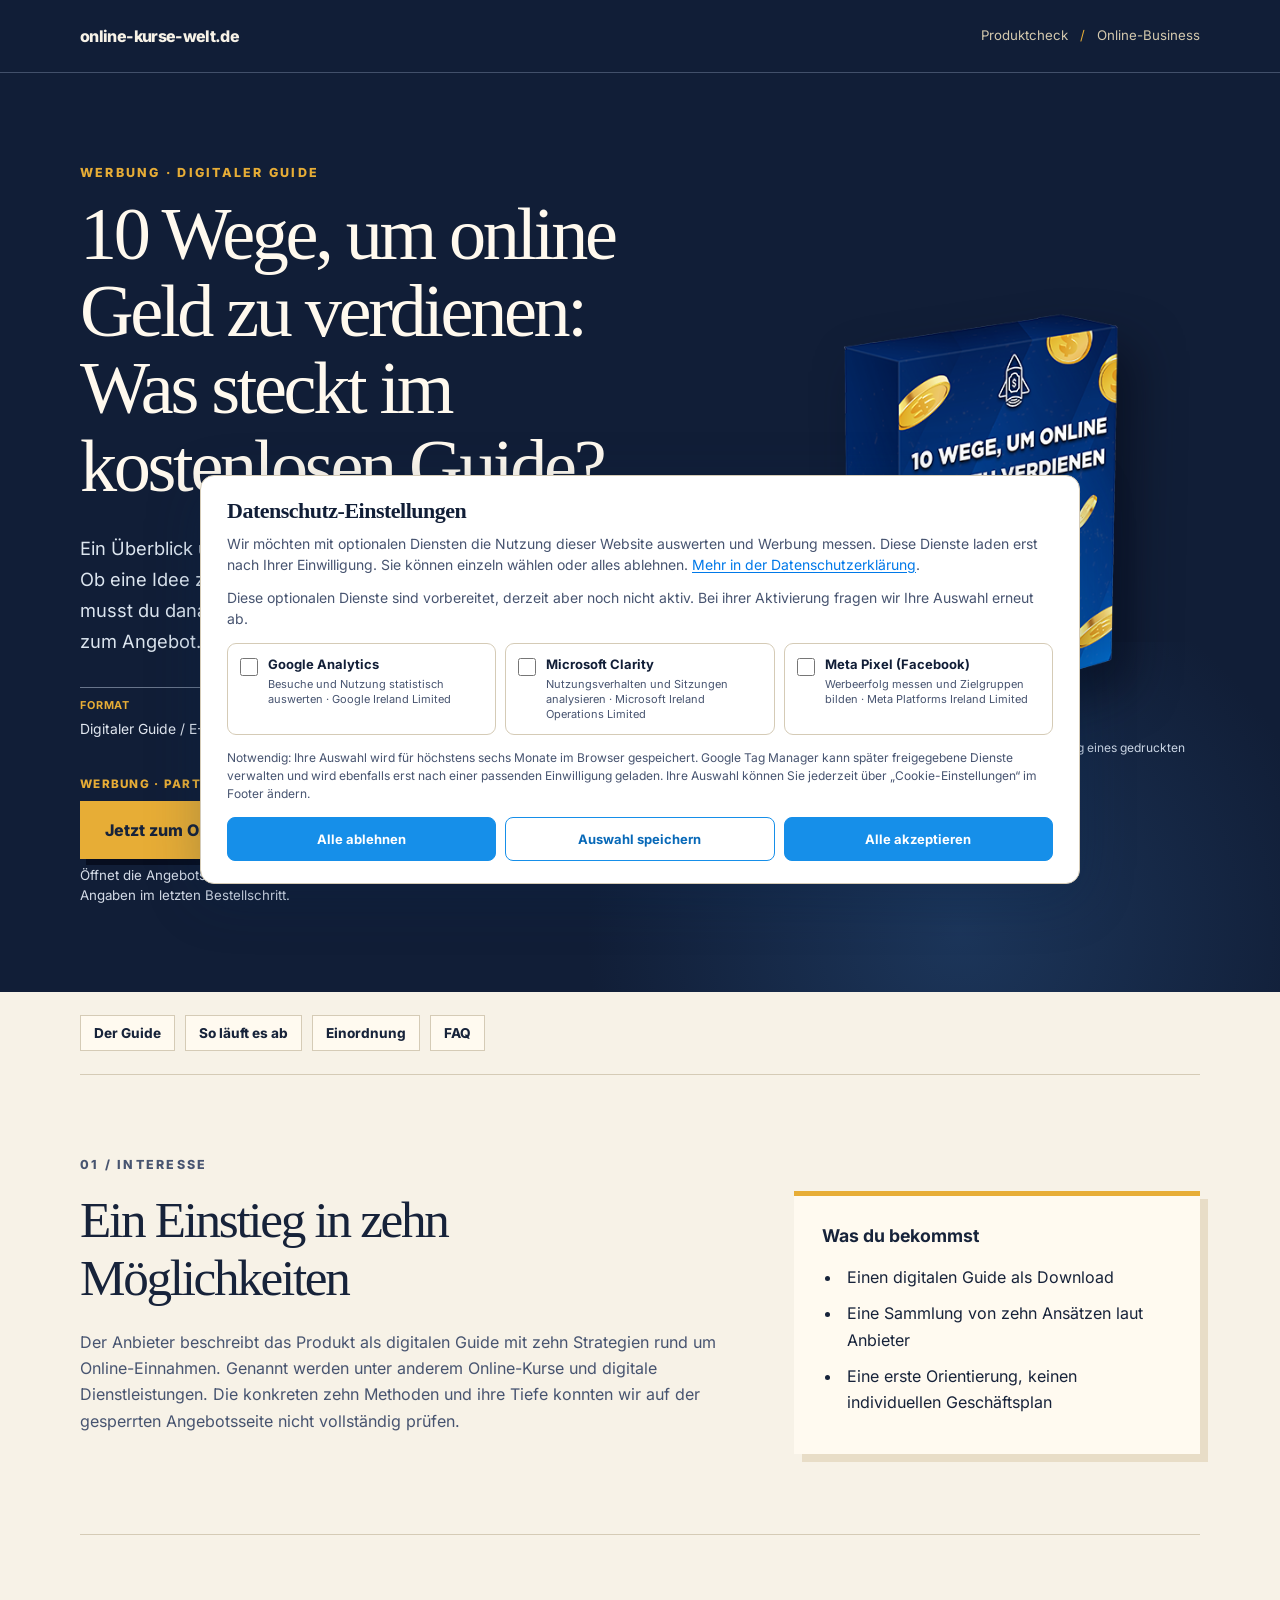
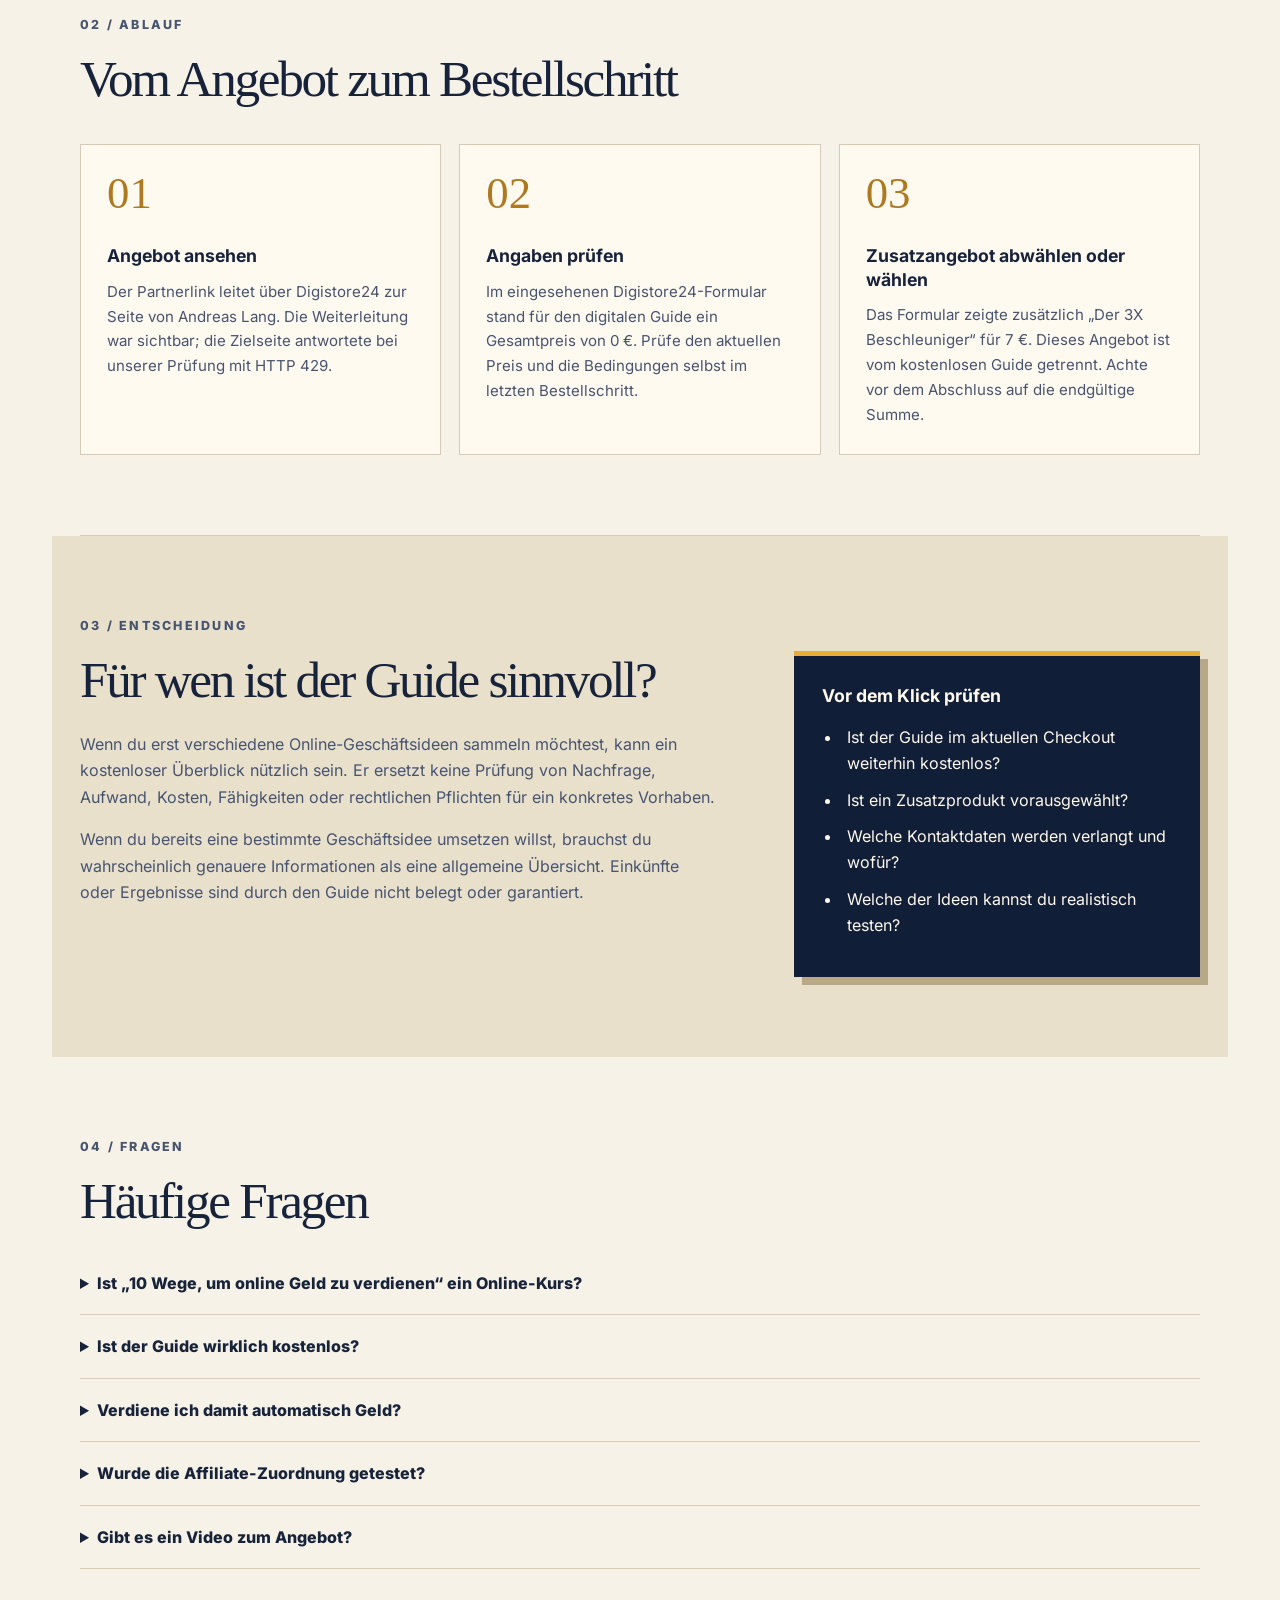
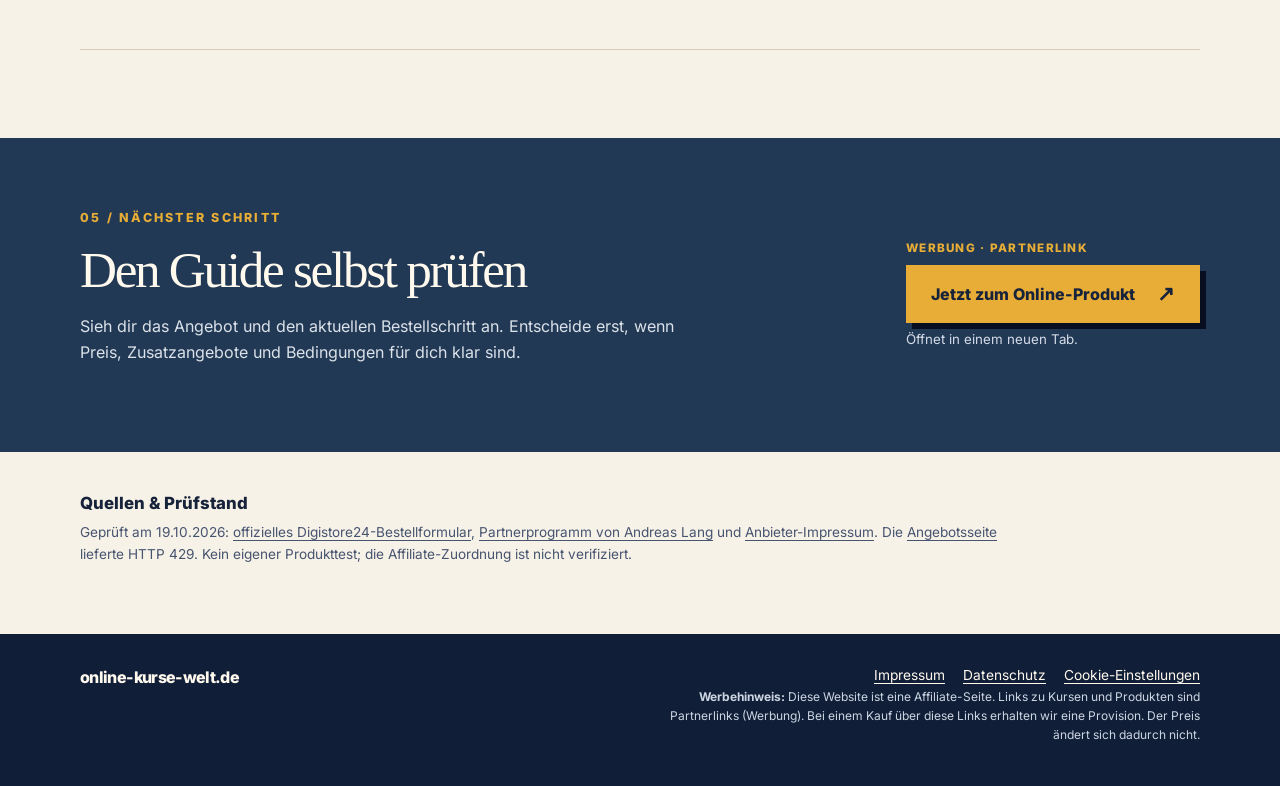
==== 10-wege-online-geld-verdienen.html @ e843b4a4 "Add 10 Wege digital guide affiliate landing page" ====
<!doctype html>
<html lang="de">
<head>
  <meta charset="utf-8">
  <meta name="viewport" content="width=device-width, initial-scale=1">
  <meta name="theme-color" content="#111e37">
  <title>10 Wege, um online Geld zu verdienen: kostenloser Guide im Check</title>
  <meta name="description" content="Was steckt im kostenlosen digitalen Guide „10 Wege, um online Geld zu verdienen“? Inhalte, Checkout, Zusatzangebot und Grenzen sachlich erklärt.">
  <link rel="canonical" href="https://www.online-kurse-welt.de/10-wege-online-geld-verdienen">
  <meta property="og:type" content="article">
  <meta property="og:title" content="10 Wege, um online Geld zu verdienen – Guide im Check">
  <meta property="og:description" content="Der kostenlose digitale Guide: Inhalte, Preis und wichtige Fragen vor dem Bestellschritt.">
  <meta property="og:url" content="https://www.online-kurse-welt.de/10-wege-online-geld-verdienen">
  <meta property="og:image" content="https://www.online-kurse-welt.de/assets/10-wege-online-geld-verdienen.png">
  <link rel="icon" type="image/svg+xml" href="favicon.svg">
  <link rel="stylesheet" href="fonts.css">
  <link rel="stylesheet" href="10-wege-online-geld-verdienen.css">
  <link rel="stylesheet" href="consent.css">
  <script src="consent-config.js" defer></script>
  <script src="consent.js" defer></script>
</head>
<body>
  <header class="masthead"><div class="wrap masthead-inner"><a class="home-link" href="/" aria-label="online-kurse-welt.de – Startseite">online-kurse-welt.de</a><span>Produktcheck <span aria-hidden="true">/</span> Online-Business</span></div></header>
  <main>
    <section class="hero" aria-labelledby="page-title"><div class="wrap hero-grid">
      <div class="hero-copy">
        <p class="kicker">Werbung · Digitaler Guide</p>
        <h1 id="page-title">10 Wege, um online Geld zu verdienen: Was steckt im kostenlosen Guide?</h1>
        <p class="lead">Ein Überblick über verschiedene Ansätze kann ein guter Anfang sein. Ob eine Idee zu deinen Fähigkeiten, deiner Zeit und deinem Markt passt, musst du danach selbst prüfen. Hier findest du die belegten Eckdaten zum Angebot.</p>
        <div class="hero-facts"><span><strong>Format</strong> Digitaler Guide / E-Book</span><span><strong>Preis im geprüften Formular</strong> 0 €</span><span><strong>Zusatzangebot</strong> optional, 7 €</span></div>
        <div class="cta-block"><span class="ad-tag">Werbung · Partnerlink</span><a class="cta" href="https://www.digistore24.com/redir/589848/mysticmarketing/" target="_blank" rel="sponsored noopener noreferrer" aria-label="Jetzt zum Online-Produkt 10 Wege, um online Geld zu verdienen bei Andreas Lang, Werbung, öffnet in neuem Tab">Jetzt zum Online-Produkt <span aria-hidden="true">↗</span></a><small>Öffnet die Angebotsseite in einem neuen Tab. Maßgeblich sind die Angaben im letzten Bestellschritt.</small></div>
      </div>
      <figure class="cover"><img src="assets/10-wege-online-geld-verdienen.png" alt="Anbieter-Mockup des digitalen Guides 10 Wege, um online Geld zu verdienen" width="500" height="500"><figcaption>Anbieter-Mockup des digitalen Guides; keine Abbildung eines gedruckten Buchs.</figcaption></figure>
    </div></section>

    <div class="wrap content">
      <nav class="jump" aria-label="Auf dieser Seite"><a href="#inhalt">Der Guide</a><a href="#ablauf">So läuft es ab</a><a href="#einordnung">Einordnung</a><a href="#faq">FAQ</a></nav>
      <section class="section" id="inhalt" aria-labelledby="inhalt-title"><p class="section-no">01 / INTERESSE</p><div class="section-grid"><div><h2 id="inhalt-title">Ein Einstieg in zehn Möglichkeiten</h2><p>Der Anbieter beschreibt das Produkt als digitalen Guide mit zehn Strategien rund um Online-Einnahmen. Genannt werden unter anderem Online-Kurse und digitale Dienstleistungen. Die konkreten zehn Methoden und ihre Tiefe konnten wir auf der gesperrten Angebotsseite nicht vollständig prüfen.</p></div><aside class="note"><h3>Was du bekommst</h3><ul><li>Einen digitalen Guide als Download</li><li>Eine Sammlung von zehn Ansätzen laut Anbieter</li><li>Eine erste Orientierung, keinen individuellen Geschäftsplan</li></ul></aside></div></section>

      <section class="section" id="ablauf" aria-labelledby="ablauf-title"><p class="section-no">02 / ABLAUF</p><h2 id="ablauf-title">Vom Angebot zum Bestellschritt</h2><div class="steps"><div><span class="step-num">01</span><h3>Angebot ansehen</h3><p>Der Partnerlink leitet über Digistore24 zur Seite von Andreas Lang. Die Weiterleitung war sichtbar; die Zielseite antwortete bei unserer Prüfung mit HTTP 429.</p></div><div><span class="step-num">02</span><h3>Angaben prüfen</h3><p>Im eingesehenen Digistore24-Formular stand für den digitalen Guide ein Gesamtpreis von 0 €. Prüfe den aktuellen Preis und die Bedingungen selbst im letzten Bestellschritt.</p></div><div><span class="step-num">03</span><h3>Zusatzangebot abwählen oder wählen</h3><p>Das Formular zeigte zusätzlich „Der 3X Beschleuniger“ für 7 €. Dieses Angebot ist vom kostenlosen Guide getrennt. Achte vor dem Abschluss auf die endgültige Summe.</p></div></div></section>

      <section class="section verdict" id="einordnung" aria-labelledby="einordnung-title"><p class="section-no">03 / ENTSCHEIDUNG</p><div class="section-grid"><div><h2 id="einordnung-title">Für wen ist der Guide sinnvoll?</h2><p>Wenn du erst verschiedene Online-Geschäftsideen sammeln möchtest, kann ein kostenloser Überblick nützlich sein. Er ersetzt keine Prüfung von Nachfrage, Aufwand, Kosten, Fähigkeiten oder rechtlichen Pflichten für ein konkretes Vorhaben.</p><p>Wenn du bereits eine bestimmte Geschäftsidee umsetzen willst, brauchst du wahrscheinlich genauere Informationen als eine allgemeine Übersicht. Einkünfte oder Ergebnisse sind durch den Guide nicht belegt oder garantiert.</p></div><div class="check-panel"><h3>Vor dem Klick prüfen</h3><ul><li>Ist der Guide im aktuellen Checkout weiterhin kostenlos?</li><li>Ist ein Zusatzprodukt vorausgewählt?</li><li>Welche Kontaktdaten werden verlangt und wofür?</li><li>Welche der Ideen kannst du realistisch testen?</li></ul></div></div></section>

      <section class="section faq" id="faq" aria-labelledby="faq-title"><p class="section-no">04 / FRAGEN</p><h2 id="faq-title">Häufige Fragen</h2><details><summary>Ist „10 Wege, um online Geld zu verdienen“ ein Online-Kurs?</summary><p>Das eingesehene offizielle Bestellformular bezeichnet das Produkt als digitalen Guide beziehungsweise E-Book. Ein Kursformat konnten wir für dieses Produkt nicht belegen.</p></details><details><summary>Ist der Guide wirklich kostenlos?</summary><p>Im am 19. Oktober 2026 eingesehenen Digistore24-Formular standen 0 € für den Guide. Daneben erschien ein separates Zusatzangebot für 7 €. Es gilt immer der aktuelle Gesamtbetrag im letzten Bestellschritt.</p></details><details><summary>Verdiene ich damit automatisch Geld?</summary><p>Nein. Der Guide sammelt Ideen. Ob daraus Einnahmen entstehen, hängt von Umsetzung, Nachfrage, Zeit, Kosten und vielen weiteren Faktoren ab. Es gibt hier keinen belegten Einkommensnachweis.</p></details><details><summary>Wurde die Affiliate-Zuordnung getestet?</summary><p>Die Weiterleitung über Digistore24 übergab die Partnerkennung an die Ziel-URL. Eine tatsächliche spätere Provisionszuordnung konnten wir wegen HTTP 429 auf der Zielseite nicht nachweisen.</p></details><details><summary>Gibt es ein Video zum Angebot?</summary><p>Eine offizielle Video Sales Letter oder ein verwendbares Produktvideo konnten wir auf der aktuell gesperrten Angebotsseite nicht verifizieren. Deshalb ist hier kein Videoplayer eingebunden.</p></details></section>
    </div>
    <section class="closing" aria-labelledby="closing-title"><div class="wrap closing-grid"><div><p class="kicker">05 / NÄCHSTER SCHRITT</p><h2 id="closing-title">Den Guide selbst prüfen</h2><p>Sieh dir das Angebot und den aktuellen Bestellschritt an. Entscheide erst, wenn Preis, Zusatzangebote und Bedingungen für dich klar sind.</p></div><div class="cta-block"><span class="ad-tag">Werbung · Partnerlink</span><a class="cta" href="https://www.digistore24.com/redir/589848/mysticmarketing/" target="_blank" rel="sponsored noopener noreferrer" aria-label="Jetzt zum Online-Produkt 10 Wege, um online Geld zu verdienen bei Andreas Lang, Werbung, öffnet in neuem Tab">Jetzt zum Online-Produkt <span aria-hidden="true">↗</span></a><small>Öffnet in einem neuen Tab.</small></div></div></section>
    <section class="sources wrap" aria-labelledby="sources-title"><h2 id="sources-title">Quellen &amp; Prüfstand</h2><p>Geprüft am 19.10.2026: <a href="https://www.digistore24.com/product/589848" target="_blank" rel="noopener noreferrer">offizielles Digistore24-Bestellformular</a>, <a href="https://www.andreaslangdigital.com/10wegeumonlinegeldzuverdienen/partnerprogramm/" target="_blank" rel="noopener noreferrer">Partnerprogramm von Andreas Lang</a> und <a href="https://www.andreaslangdigital.com/impressum/" target="_blank" rel="noopener noreferrer">Anbieter-Impressum</a>. Die <a href="https://www.andreaslangdigital.com/10wegegeldzuverdienen/" target="_blank" rel="noopener noreferrer">Angebotsseite</a> lieferte HTTP 429. Kein eigener Produkttest; die Affiliate-Zuordnung ist nicht verifiziert.</p></section>
  </main>
  <footer class="footer"><div class="wrap footer-grid"><a class="home-link" href="/">online-kurse-welt.de</a><div><nav aria-label="Footer-Navigation"><a href="/impressum">Impressum</a><a href="/datenschutz">Datenschutz</a><button type="button" data-cookie-settings>Cookie-Einstellungen</button></nav><p class="affiliate-disclaimer"><strong>Werbehinweis:</strong> Diese Website ist eine Affiliate-Seite. Links zu Kursen und Produkten sind Partnerlinks (Werbung). Bei einem Kauf über diese Links erhalten wir eine Provision. Der Preis ändert sich dadurch nicht.</p></div></div></footer>
</body>
</html>
---- fonts.css ----
@font-face {
  font-family: Inter;
  font-style: normal;
  font-weight: 400 800;
  font-display: swap;
  src: url("assets/inter-latin.woff2") format("woff2");
}
---- 10-wege-online-geld-verdienen.css ----
:root{--navy:#111e37;--ink:#17233a;--muted:#475470;--line:#d5cbb6;--paper:#f7f2e7;--gold:#e7ad36;--bright:#fffaf0}
*{box-sizing:border-box}html{scroll-behavior:smooth}body{margin:0;background:var(--paper);color:var(--ink);font-family:Inter,Arial,sans-serif;font-size:16px;line-height:1.65}a{color:inherit}button{font:inherit;cursor:pointer}.wrap{width:min(1120px,calc(100% - 48px));margin-inline:auto}.masthead{background:var(--navy);color:#f7f2e7;border-bottom:1px solid #42506a}.masthead-inner{min-height:72px;display:flex;align-items:center;justify-content:space-between;gap:20px}.home-link{font-weight:800;letter-spacing:-.04em;text-decoration:none}.masthead-inner>span{font-size:.83rem;color:#d4c9ae}.masthead-inner>span span{padding:0 8px;color:var(--gold)}.hero{background:var(--navy);color:#fff9ee;position:relative;overflow:hidden}.hero:before{content:"";position:absolute;inset:auto -10% -230px 40%;height:580px;background:radial-gradient(circle,#254977 0,transparent 70%);opacity:.55}.hero-grid{position:relative;display:grid;grid-template-columns:minmax(0,1.17fr) minmax(290px,.83fr);align-items:center;gap:50px;padding-block:90px 86px}.kicker,.section-no{font-size:.78rem;font-weight:800;letter-spacing:.18em;text-transform:uppercase;color:var(--gold)}h1,h2,h3,p,figure{margin-top:0}h1,h2{font-family:Georgia,'Times New Roman',serif;font-weight:400;letter-spacing:-.045em}h1{font-size:clamp(2.8rem,5.8vw,5.2rem);line-height:1.04;margin-bottom:28px;max-width:780px}.lead{font-size:1.14rem;line-height:1.7;color:#dce5ef;max-width:640px}.hero-facts{display:flex;flex-wrap:wrap;gap:18px;margin:30px 0 34px}.hero-facts span{border-top:1px solid #68758b;padding-top:9px;color:#e1e7f0;font-size:.87rem;min-width:145px}.hero-facts strong{display:block;color:var(--gold);font-size:.68rem;text-transform:uppercase;letter-spacing:.08em;margin-bottom:3px}.cta-block{display:flex;flex-direction:column;align-items:flex-start;gap:7px}.ad-tag{font-size:.73rem;letter-spacing:.11em;text-transform:uppercase;font-weight:800;color:var(--gold)}.cta{display:inline-flex;align-items:center;justify-content:space-between;gap:22px;min-height:58px;padding:14px 23px;background:var(--gold);color:#17233a;text-decoration:none;font-weight:800;border:2px solid var(--gold);box-shadow:6px 6px 0 #070e20;line-height:1.25}.cta:hover{background:#ffcf68;border-color:#ffcf68}.cta span{font-size:1.3rem}.cta-block small{color:#d5dce8;line-height:1.5;max-width:440px}.cover{margin:0;text-align:center}.cover img{display:block;width:min(100%,500px);height:auto;filter:drop-shadow(18px 25px 23px #03081488);margin:auto}.cover figcaption{font-size:.75rem;color:#cbd6e5;line-height:1.45}.content{padding-bottom:88px}.jump{display:flex;flex-wrap:wrap;gap:10px;padding:23px 0;border-bottom:1px solid var(--line)}.jump a{text-decoration:none;font-size:.85rem;font-weight:750;border:1px solid var(--line);padding:6px 13px;background:#fffaf0}.jump a:hover{border-color:var(--navy)}.section{padding:80px 0;border-bottom:1px solid var(--line)}.section-no{color:#9b6516;margin-bottom:15px}.section-grid{display:grid;grid-template-columns:minmax(0,1.1fr) minmax(250px,.7fr);gap:clamp(28px,6vw,110px)}h2{font-size:clamp(2.15rem,4vw,3.75rem);line-height:1.13;margin-bottom:22px}h3{font-size:1.1rem;line-height:1.35;margin-bottom:12px}.section p{max-width:670px;color:var(--muted)}.note,.check-panel{padding:28px;background:var(--bright);border-top:5px solid var(--gold);align-self:start;box-shadow:8px 8px 0 #e8ddc7}.note ul,.check-panel ul{padding-left:20px;margin-bottom:0}.note li,.check-panel li{padding-left:5px;margin-bottom:10px}.steps{display:grid;grid-template-columns:repeat(3,minmax(0,1fr));gap:18px;margin-top:36px}.steps>div{background:var(--bright);padding:26px;border:1px solid var(--line)}.step-num{font-family:Georgia,serif;font-size:2.8rem;color:#ad7921;line-height:1;display:block;margin-bottom:28px}.steps p{margin-bottom:0;font-size:.94rem}.verdict{background:#e9e0cc;padding-inline:28px;margin-inline:-28px;border:0}.check-panel{background:var(--navy);color:#fff9ee;box-shadow:8px 8px 0 #b7a988}.faq details{border-bottom:1px solid var(--line);padding:18px 0}.faq summary{font-weight:800;cursor:pointer;padding-right:30px}.faq details p{margin:12px 0 0}.closing{background:#223955;color:#fff9ee;padding:70px 0}.closing-grid{display:grid;grid-template-columns:minmax(0,1fr) auto;align-items:center;gap:50px}.closing p:not(.kicker){color:#dbe2e9;max-width:600px}.closing h2{margin-bottom:14px}.sources{padding-block:42px 55px}.sources h2{font-family:Inter,Arial,sans-serif;letter-spacing:0;font-weight:800;font-size:1.05rem;margin-bottom:8px}.sources p{font-size:.85rem;color:var(--muted);max-width:930px}.sources a{text-underline-offset:3px}.footer{background:var(--navy);color:#fff9ee;padding:30px 0}.footer-grid{display:flex;justify-content:space-between;gap:30px}.footer-grid>div{max-width:530px}.footer nav{display:flex;justify-content:flex-end;flex-wrap:wrap;gap:18px;font-size:.86rem}.footer nav a,.footer button{color:#fff9ee;text-decoration:underline;text-underline-offset:3px}.footer button{border:0;background:none;padding:0}.affiliate-disclaimer{font-size:.75rem;color:#ccd6e3;text-align:right;line-height:1.6}.consent-panel{--line:#d5cbb6;--navy:#111e37;--muted:#475470}a:focus-visible,button:focus-visible,summary:focus-visible{outline:3px solid #d6890d;outline-offset:4px}@media(max-width:800px){.hero-grid{grid-template-columns:1fr;gap:30px;padding-block:60px}.cover img{max-width:380px}.section-grid,.closing-grid{grid-template-columns:1fr}.steps{grid-template-columns:1fr}.closing-grid{gap:25px}}@media(max-width:550px){.wrap{width:min(440px,calc(100% - 32px))}.masthead-inner{min-height:64px}.masthead-inner>span{font-size:.72rem;text-align:right}.hero-grid{padding-block:45px 55px}h1{font-size:clamp(2.55rem,11vw,3.4rem)}.lead{font-size:1rem}.hero-facts{gap:12px}.hero-facts span{min-width:calc(50% - 10px)}.cover img{max-width:320px}.section{padding-block:55px}.verdict{margin-inline:0;padding:34px 18px}.closing{padding-block:55px}.footer-grid{flex-direction:column}.footer nav{justify-content:flex-start}.affiliate-disclaimer{text-align:left}.cta{width:100%}.cta-block{width:100%}}
---- consent.css ----
.consent-panel[hidden]{display:none}
.consent-panel{position:fixed;z-index:1000;bottom:16px;left:16px;right:16px;width:min(880px,calc(100% - 32px));max-height:calc(100dvh - 32px);overflow:auto;margin-inline:auto;padding:22px 26px;background:#fff;border:1px solid var(--line);border-radius:14px;box-shadow:0 14px 54px #08265040;color:var(--navy)}
.consent-heading{display:flex;align-items:start;justify-content:space-between;gap:16px}
.consent-heading h2{font-size:22px;line-height:1.2;letter-spacing:-.5px;margin:0 0 8px;font-weight:800}
.consent-panel p{color:var(--muted);font-size:14px;line-height:1.5;margin:0 0 12px}
.consent-panel a{color:#0079e9;text-decoration:underline;text-underline-offset:2px}
.consent-services{display:grid;grid-template-columns:repeat(3,minmax(0,1fr));gap:9px;margin:14px 0}
.consent-service{display:flex;align-items:flex-start;gap:10px;border:1px solid var(--line);border-radius:9px;padding:12px;background:#fff;cursor:pointer}
.consent-service:has(input:checked){border-color:#67baff;background:#f2faff}
.consent-service input{width:18px;height:18px;margin:2px 0 0;accent-color:#168fe9;flex:none}
.consent-service strong{display:block;font-size:13px;line-height:1.3}
.consent-service small{display:block;margin-top:5px;color:var(--muted);font-size:11px;line-height:1.35}
.consent-technical{font-size:12px!important;margin-bottom:14px!important}
.consent-actions{display:grid;grid-template-columns:repeat(3,minmax(0,1fr));gap:9px}
.consent-actions button{min-height:44px;border:1px solid #168fe9;border-radius:8px;padding:9px 12px;background:#168fe9;color:#fff;font-size:13px;font-weight:700;line-height:1.25}
.consent-actions button:hover{background:#0875c9;border-color:#0875c9}
.consent-actions button[data-consent-action="save"]{background:#fff;color:#0869b8}
.consent-actions button[data-consent-action="save"]:hover{background:#eaf7ff}
.cookie-settings-button{padding:0;border:0;background:none;color:inherit;font-size:inherit;cursor:pointer}
.cookie-settings-button:hover{text-decoration:underline}
@media(max-width:650px){.consent-panel{bottom:8px;left:8px;right:8px;width:calc(100% - 16px);max-height:calc(100dvh - 16px);padding:16px}.consent-heading h2{font-size:19px}.consent-services{grid-template-columns:1fr;gap:6px;margin:10px 0}.consent-service{padding:8px 10px}.consent-service small{margin-top:2px}.consent-actions{grid-template-columns:1fr;gap:7px}.consent-actions button{min-height:40px}.consent-panel p{font-size:12px;margin-bottom:8px}}
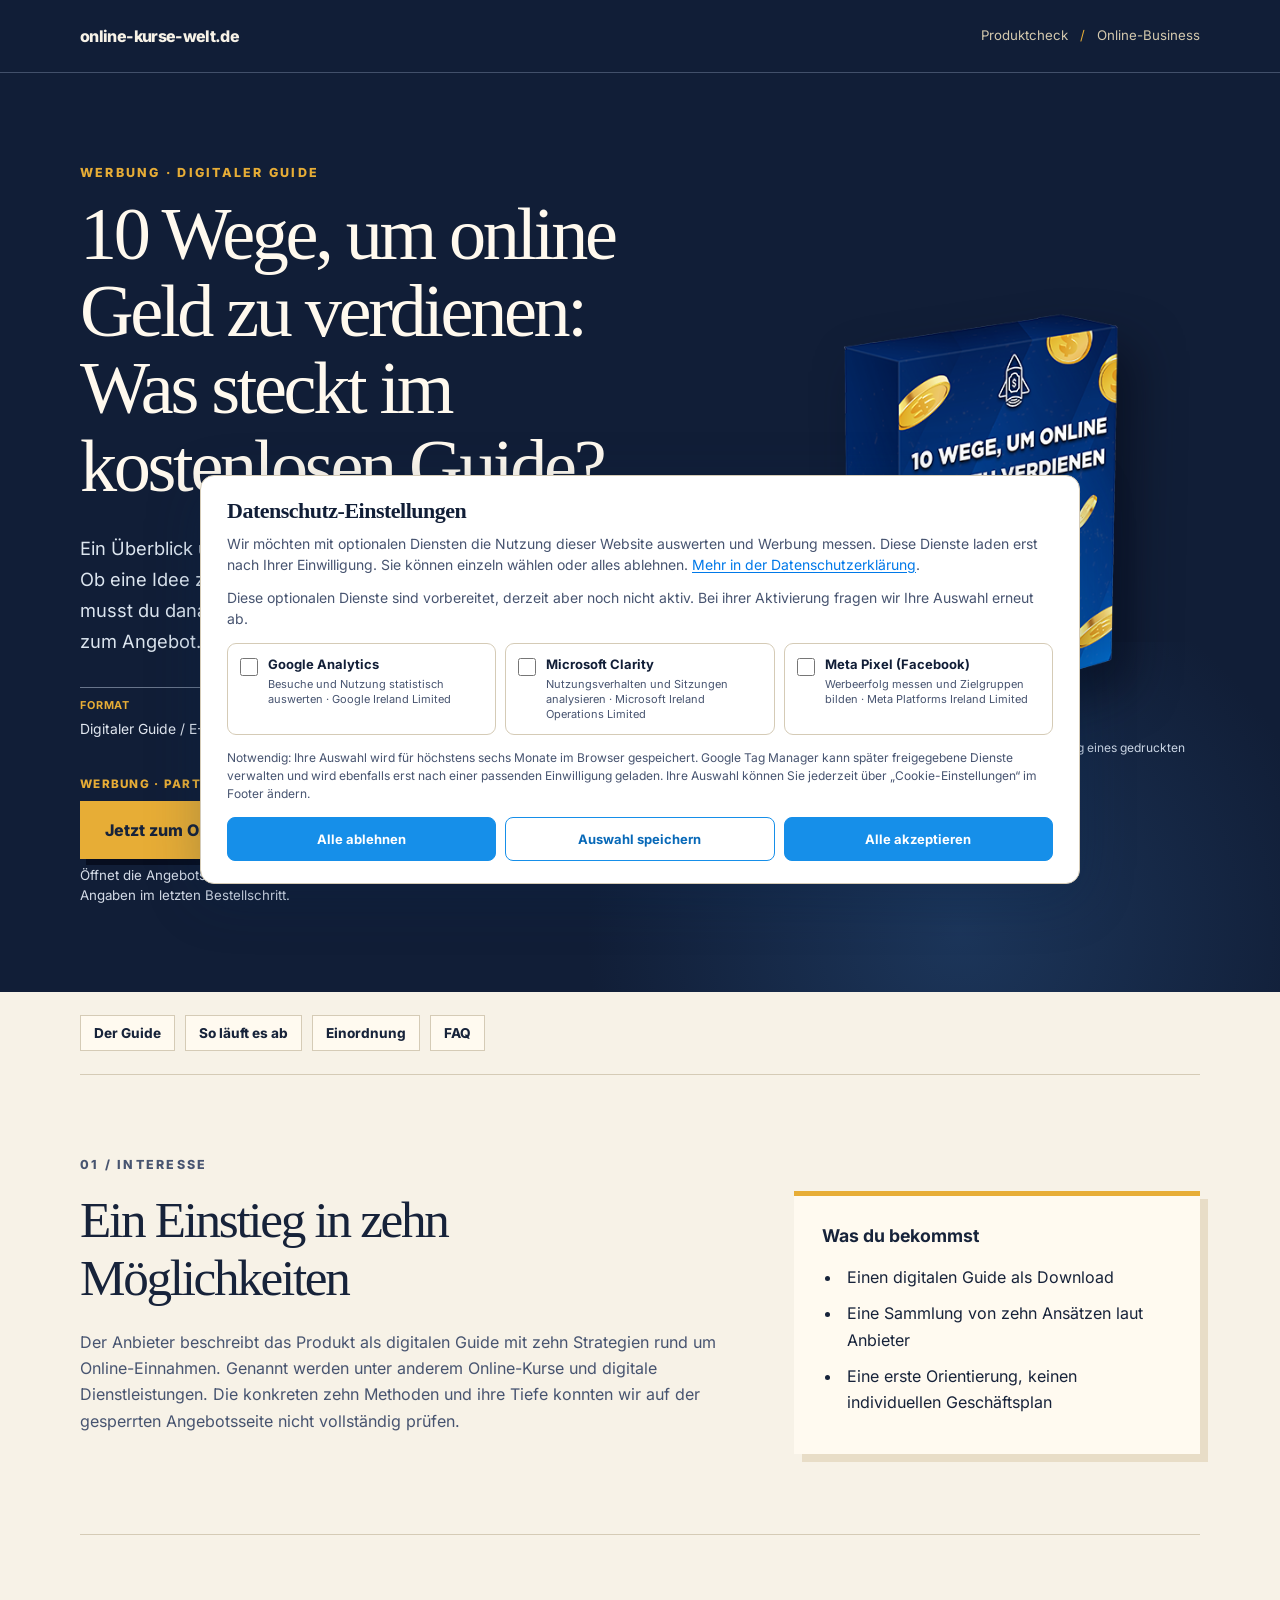
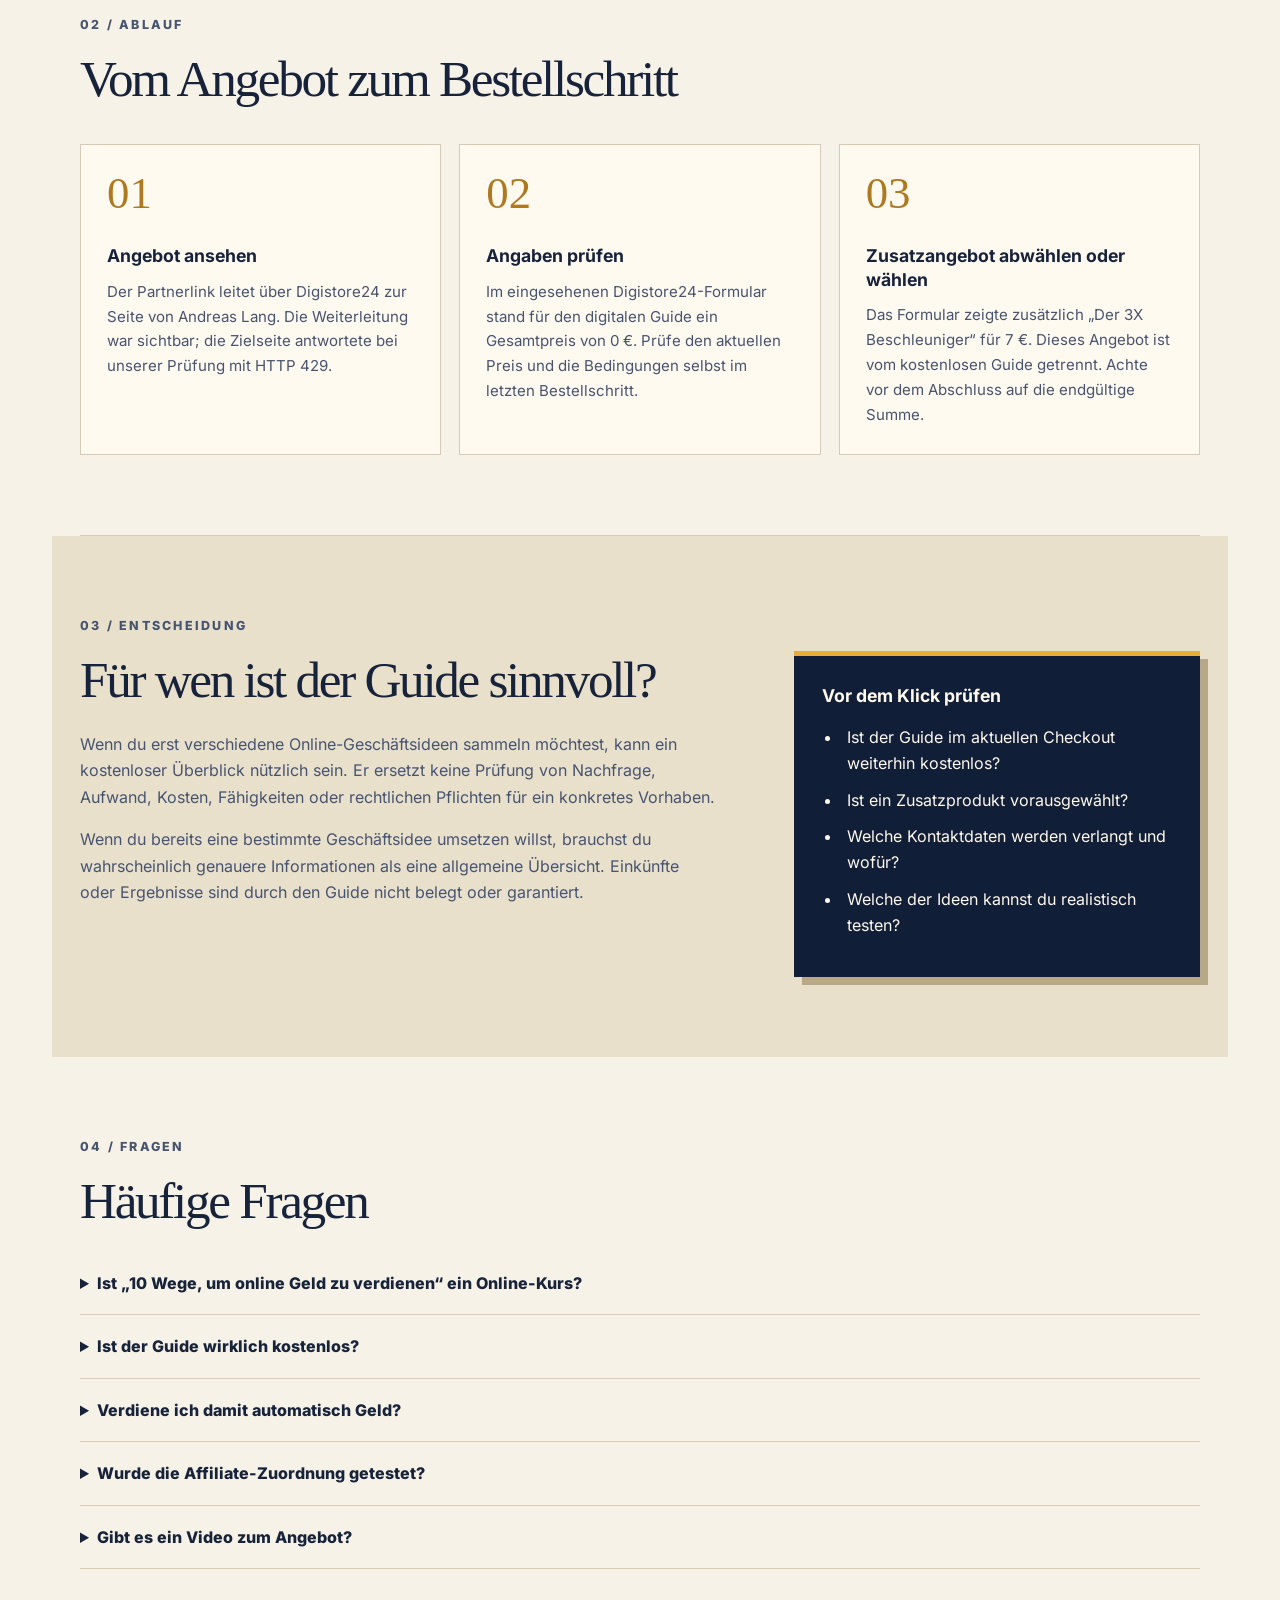
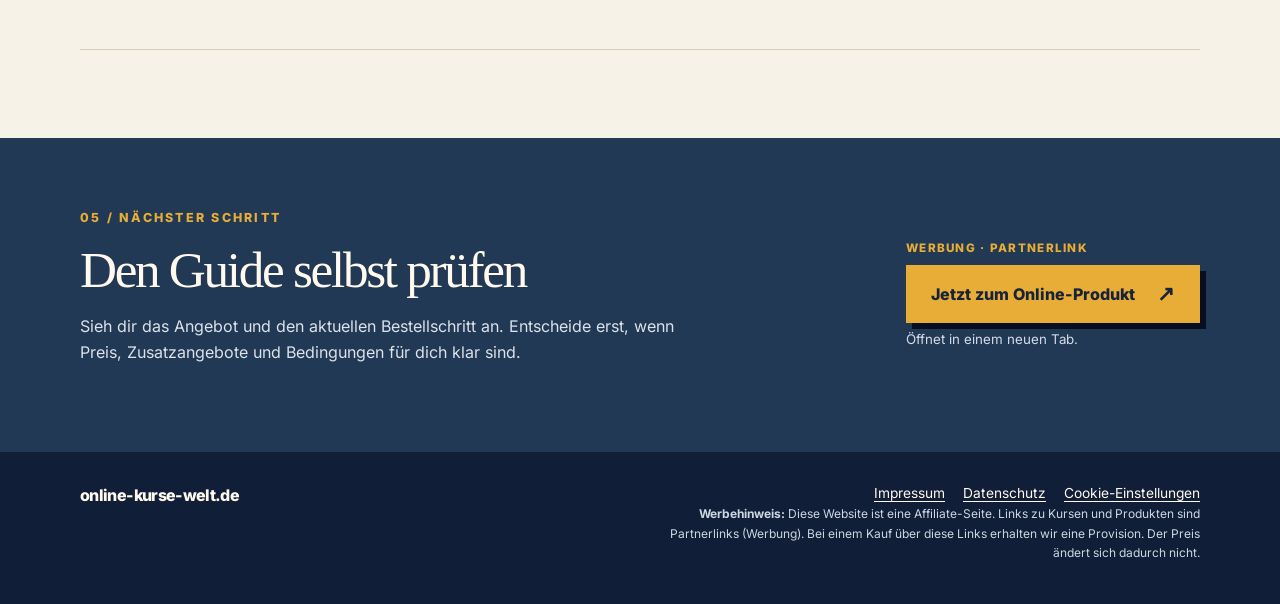
==== commit d3ef0327: "Remove public source audit sections from affiliate pages" ====
--- a/10-wege-online-geld-verdienen.html
+++ b/10-wege-online-geld-verdienen.html
@@ -44,7 +44,6 @@
       <section class="section faq" id="faq" aria-labelledby="faq-title"><p class="section-no">04 / FRAGEN</p><h2 id="faq-title">Häufige Fragen</h2><details><summary>Ist „10 Wege, um online Geld zu verdienen“ ein Online-Kurs?</summary><p>Das eingesehene offizielle Bestellformular bezeichnet das Produkt als digitalen Guide beziehungsweise E-Book. Ein Kursformat konnten wir für dieses Produkt nicht belegen.</p></details><details><summary>Ist der Guide wirklich kostenlos?</summary><p>Im am 19. Oktober 2026 eingesehenen Digistore24-Formular standen 0 € für den Guide. Daneben erschien ein separates Zusatzangebot für 7 €. Es gilt immer der aktuelle Gesamtbetrag im letzten Bestellschritt.</p></details><details><summary>Verdiene ich damit automatisch Geld?</summary><p>Nein. Der Guide sammelt Ideen. Ob daraus Einnahmen entstehen, hängt von Umsetzung, Nachfrage, Zeit, Kosten und vielen weiteren Faktoren ab. Es gibt hier keinen belegten Einkommensnachweis.</p></details><details><summary>Wurde die Affiliate-Zuordnung getestet?</summary><p>Die Weiterleitung über Digistore24 übergab die Partnerkennung an die Ziel-URL. Eine tatsächliche spätere Provisionszuordnung konnten wir wegen HTTP 429 auf der Zielseite nicht nachweisen.</p></details><details><summary>Gibt es ein Video zum Angebot?</summary><p>Eine offizielle Video Sales Letter oder ein verwendbares Produktvideo konnten wir auf der aktuell gesperrten Angebotsseite nicht verifizieren. Deshalb ist hier kein Videoplayer eingebunden.</p></details></section>
     </div>
     <section class="closing" aria-labelledby="closing-title"><div class="wrap closing-grid"><div><p class="kicker">05 / NÄCHSTER SCHRITT</p><h2 id="closing-title">Den Guide selbst prüfen</h2><p>Sieh dir das Angebot und den aktuellen Bestellschritt an. Entscheide erst, wenn Preis, Zusatzangebote und Bedingungen für dich klar sind.</p></div><div class="cta-block"><span class="ad-tag">Werbung · Partnerlink</span><a class="cta" href="https://www.digistore24.com/redir/589848/mysticmarketing/" target="_blank" rel="sponsored noopener noreferrer" aria-label="Jetzt zum Online-Produkt 10 Wege, um online Geld zu verdienen bei Andreas Lang, Werbung, öffnet in neuem Tab">Jetzt zum Online-Produkt <span aria-hidden="true">↗</span></a><small>Öffnet in einem neuen Tab.</small></div></div></section>
-    <section class="sources wrap" aria-labelledby="sources-title"><h2 id="sources-title">Quellen &amp; Prüfstand</h2><p>Geprüft am 19.10.2026: <a href="https://www.digistore24.com/product/589848" target="_blank" rel="noopener noreferrer">offizielles Digistore24-Bestellformular</a>, <a href="https://www.andreaslangdigital.com/10wegeumonlinegeldzuverdienen/partnerprogramm/" target="_blank" rel="noopener noreferrer">Partnerprogramm von Andreas Lang</a> und <a href="https://www.andreaslangdigital.com/impressum/" target="_blank" rel="noopener noreferrer">Anbieter-Impressum</a>. Die <a href="https://www.andreaslangdigital.com/10wegegeldzuverdienen/" target="_blank" rel="noopener noreferrer">Angebotsseite</a> lieferte HTTP 429. Kein eigener Produkttest; die Affiliate-Zuordnung ist nicht verifiziert.</p></section>
   </main>
   <footer class="footer"><div class="wrap footer-grid"><a class="home-link" href="/">online-kurse-welt.de</a><div><nav aria-label="Footer-Navigation"><a href="/impressum">Impressum</a><a href="/datenschutz">Datenschutz</a><button type="button" data-cookie-settings>Cookie-Einstellungen</button></nav><p class="affiliate-disclaimer"><strong>Werbehinweis:</strong> Diese Website ist eine Affiliate-Seite. Links zu Kursen und Produkten sind Partnerlinks (Werbung). Bei einem Kauf über diese Links erhalten wir eine Provision. Der Preis ändert sich dadurch nicht.</p></div></div></footer>
 </body>
